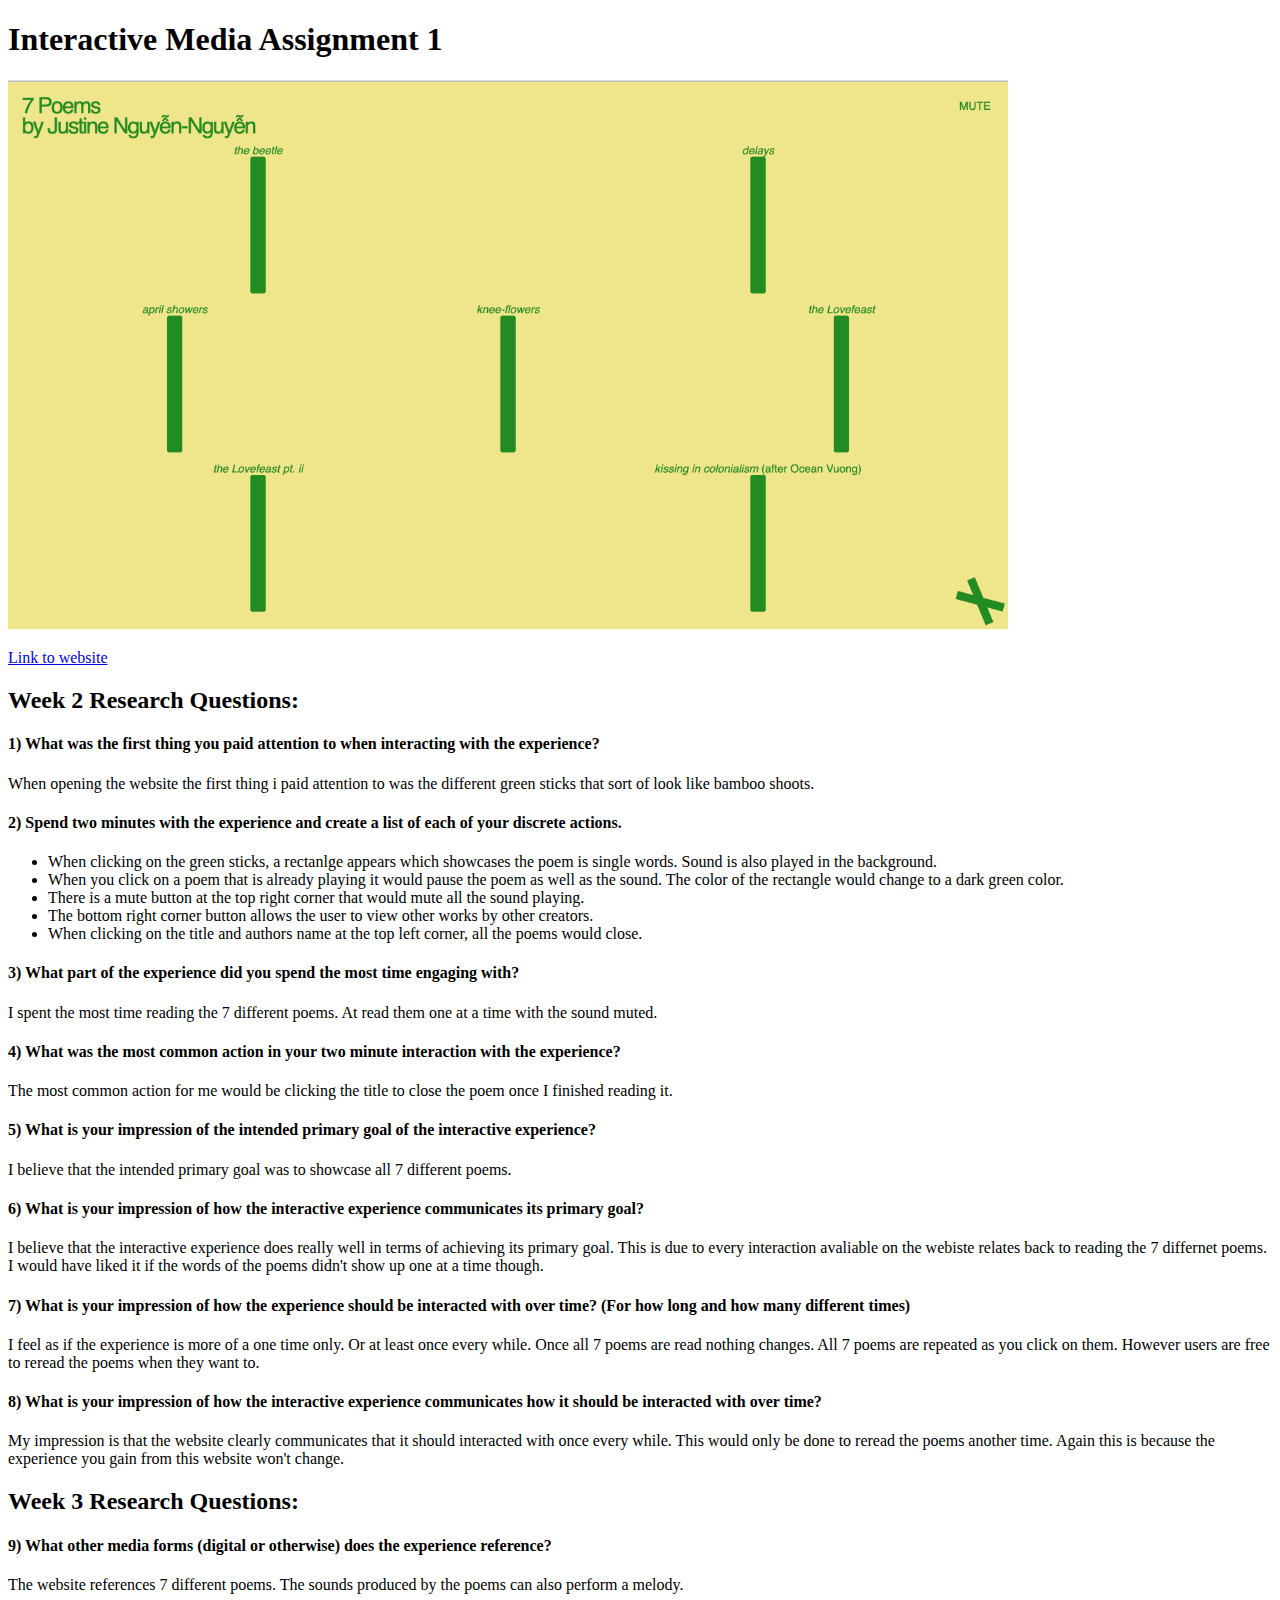
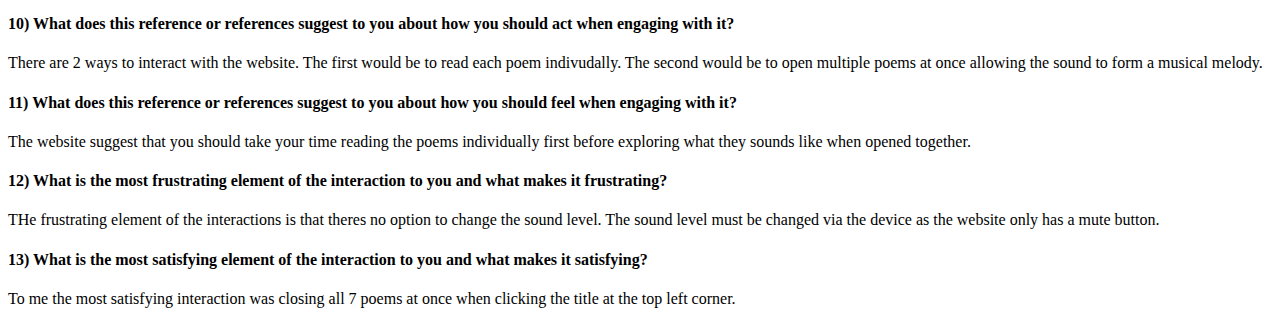
==== Interactive Media/a1/index.html @ d3599521 "Week 3 questions answered" ====
<!DOCTYPE html>

<html lang="en">

    <head>

        <meta charset="utf-8" name="viewport" content="width=device-width, intial-scale=1.0">

        <link rel="stylesheet" href="style.css">

        <script src="script.js"></script>

        <title> Interactive Media - Assignment 1 </title>

        <h1> Interactive Media Assignment 1 </h1>
 
    </head>

    <body>

        <img src="images/website-screenshot.png" width="1000px">
        
        <p> <a href="https://tdingsun.github.io/justine/"> Link to website </a> </p>

        <h2> Week 2 Research Questions: </h2>
        <h4> 1) What was the first thing you paid attention to when interacting with the experience? </h4>
            <p>When opening the website the first thing i paid attention to was the different green sticks that sort of look like bamboo shoots.</p>

        <h4> 2) Spend two minutes with the experience and create a list of each of your discrete actions. </h4>
            <p>
                <ul>
                    <li>When clicking on the green sticks, a rectanlge appears which showcases the poem is single words. Sound is also played in the background.</li>
                    <li>When you click on a poem that is already playing it would pause the poem as well as the sound. The color of the rectangle would change to a dark green color.</li>
                    <li>There is a mute button at the top right corner that would mute all the sound playing.</li>
                    <li>The bottom right corner button allows the user to view other works by other creators.</li>
                    <li>When clicking on the title and authors name at the top left corner, all the poems would close.</li>
                </ul>
            </p>
        <h4> 3) What part of the experience did you spend the most time engaging with? </h4>
            <p>I spent the most time reading the 7 different poems. At read them one at a time with the sound muted.</p>

        <h4> 4) What was the most common action in your two minute interaction with the experience? </h4>
            <p>The most common action for me would be clicking the title to close the poem once I finished reading it.</p>

        <h4> 5) What is your impression of the intended primary goal of the interactive experience? </h4>
            <p>I believe that the intended primary goal was to showcase all 7 different poems.</p>

        <h4> 6) What is your impression of how the interactive experience communicates its primary goal? </h4>
            <p>I believe that the interactive experience does really well in terms of achieving its primary goal. This is due to every interaction avaliable on the webiste relates back to reading the 7 differnet poems. I would have liked it if the words of the poems didn't show up one at a time though.</p>

        <h4> 7) What is your impression of how the experience should be interacted with over time? (For how long and how many different times) </h4>
            <p>I feel as if the experience is more of a one time only. Or at least once every while. Once all 7 poems are read nothing changes. All 7 poems are repeated as you click on them. However users are free to reread the poems when they want to.</p>

        <h4> 8) What is your impression of how the interactive experience communicates how it should be interacted with over time? </h4>
            <p>My impression is that the website clearly communicates that it should interacted with once every while. This would only be done to reread the poems another time. Again this is because the experience you gain from this website won't change.</p>
        
        <h2> Week 3 Research Questions: </h2>
        <h4> 9) What other media forms (digital or otherwise) does the experience reference? </h4>
            <p>The website references 7 different poems. The sounds produced by the poems can also perform a melody.</p>

        <h4> 10) What does this reference or references suggest to you about how you should act when engaging with it? </h4>
            <p>There are 2 ways to interact with the website. The first would be to read each poem indivudally. The second would be to open multiple poems at once allowing the sound to form a musical melody.</p>

        <h4> 11) What does this reference or references suggest to you about how you should feel when engaging with it? </h4>
            <p>The website suggest that you should take your time reading the poems individually first before exploring what they sounds like when opened together.</p>

        <h4> 12) What is the most frustrating element of the interaction to you and what makes it frustrating? </h4>
            <p>THe frustrating element of the interactions is that theres no option to change the sound level. The sound level must be changed via the device as the website only has a mute button.</p>

        <h4> 13) What is the most satisfying element of the interaction to you and what makes it satisfying? </h4>
            <p>To me the most satisfying interaction was closing all 7 poems at once when clicking the title at the top left corner.</p>
    </body>

</html>
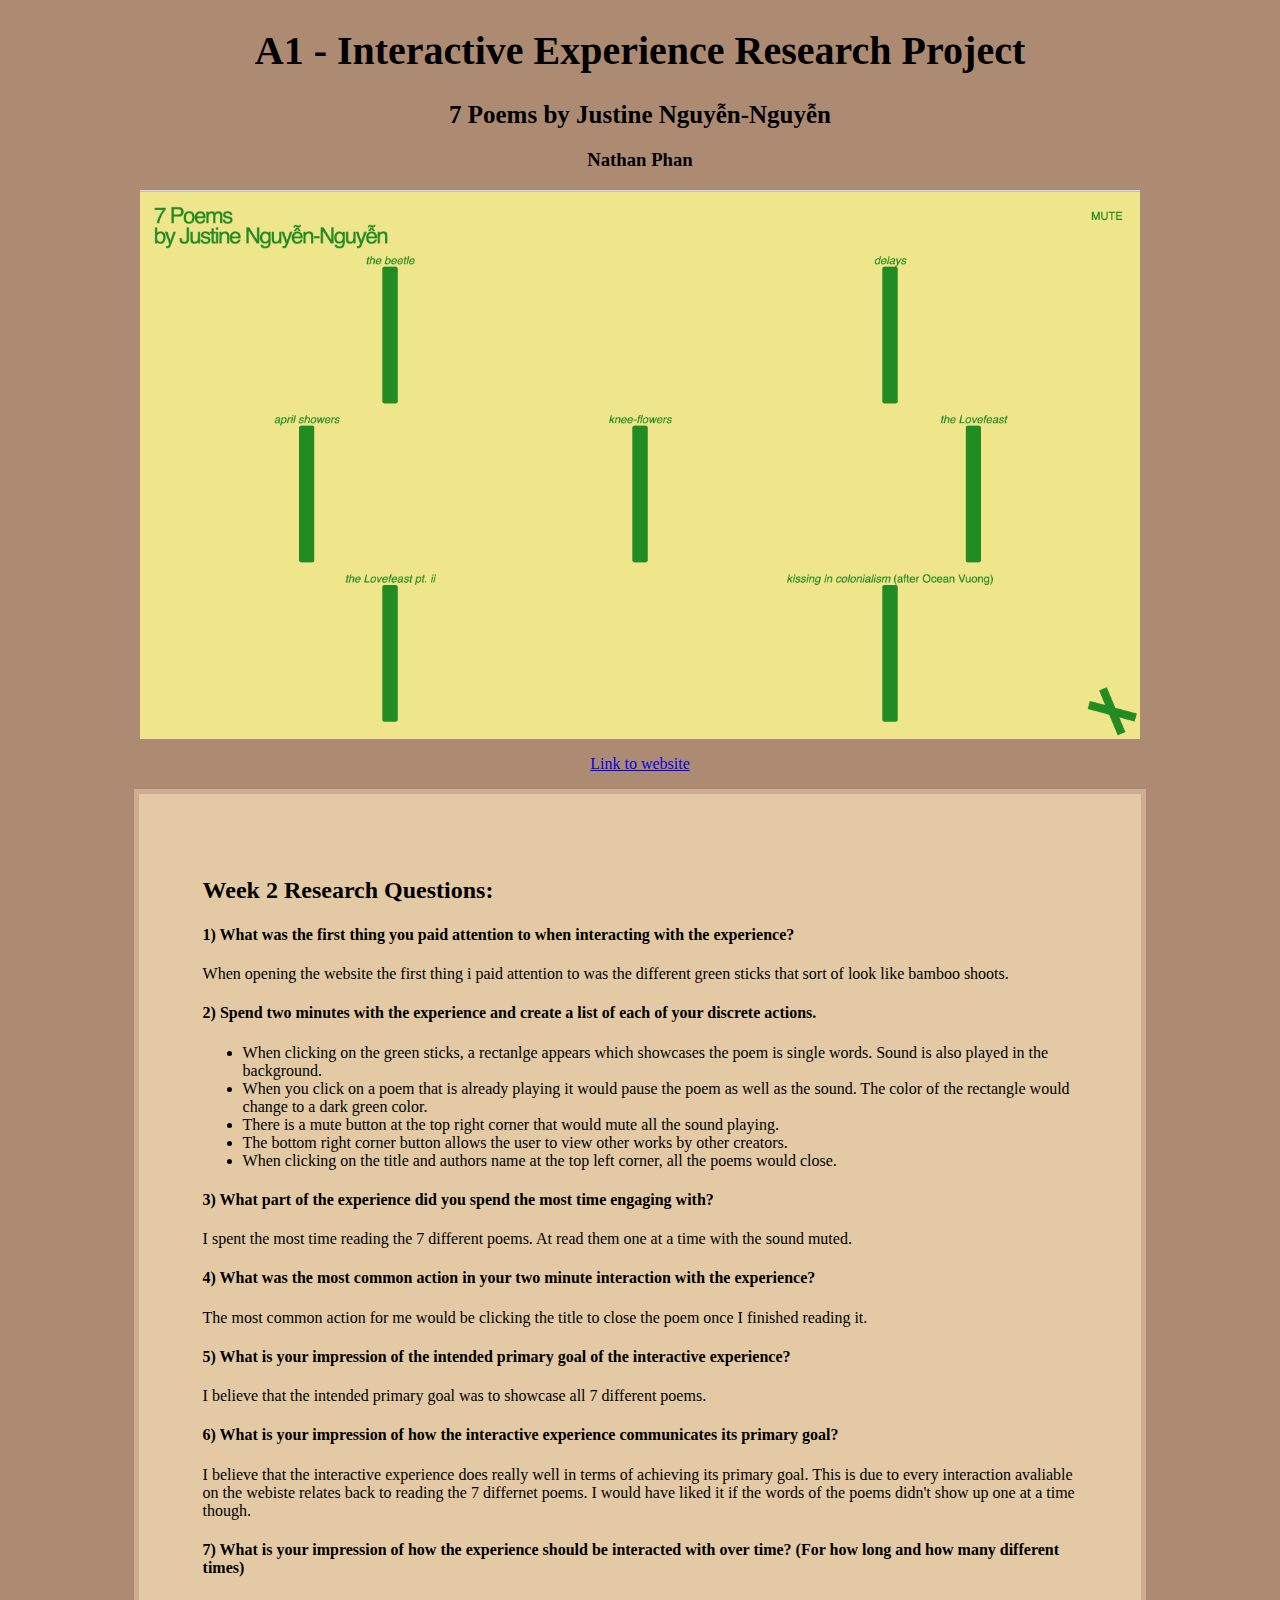
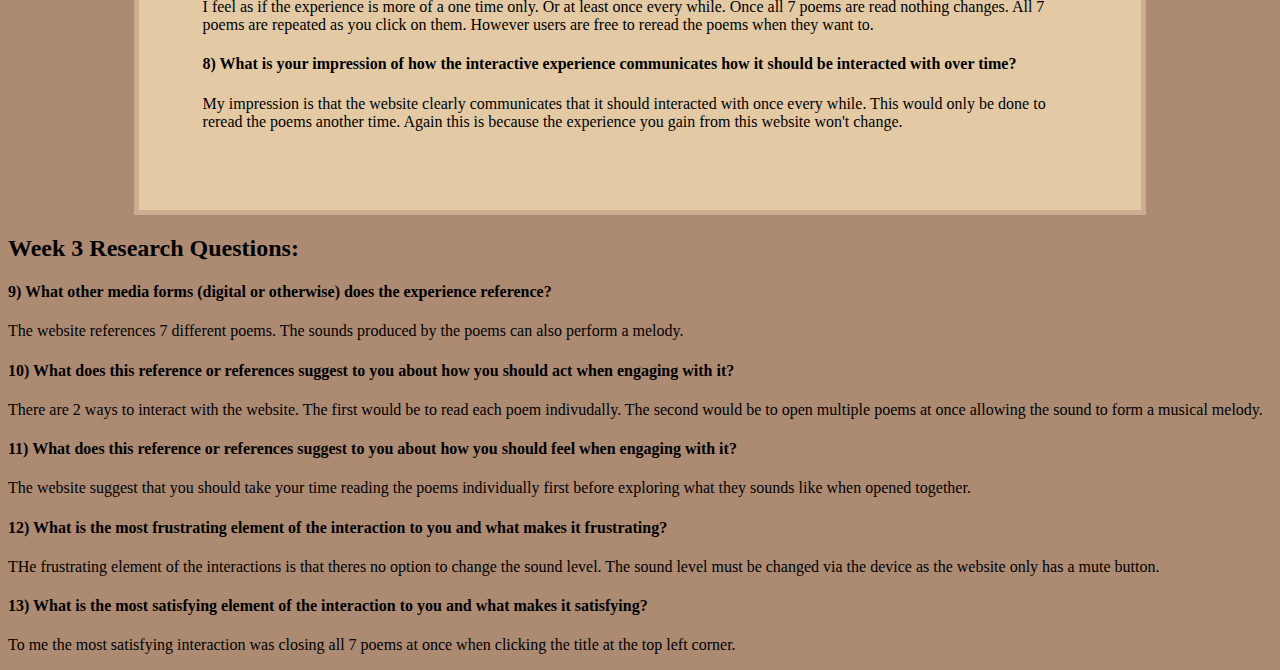
==== commit f598789b: "css additions" ====
--- a/Interactive Media/a1/index.html
+++ b/Interactive Media/a1/index.html
@@ -12,16 +12,23 @@
 
         <title> Interactive Media - Assignment 1 </title>
 
-        <h1> Interactive Media Assignment 1 </h1>
+        <section id="title-section">
+            <h1 style="font-size: 40px"> A1 - Interactive Experience Research Project </h1>
+            <h2 style="font-size: 25px"> 7 Poems by Justine Nguyễn-Nguyễn</h2>
+            <h3> Nathan Phan</h3>
+        </section>
  
     </head>
 
     <body>
 
-        <img src="images/website-screenshot.png" width="1000px">
-        
-        <p> <a href="https://tdingsun.github.io/justine/"> Link to website </a> </p>
+        <section id="image-section">
+            <img src="images/website-screenshot.png" width="1000px">
+        </section>
 
+        <p style="text-align: center;"> <a href="https://tdingsun.github.io/justine/"> Link to website </a> </p>
+
+        <section id="week-2-questions">
         <h2> Week 2 Research Questions: </h2>
         <h4> 1) What was the first thing you paid attention to when interacting with the experience? </h4>
             <p>When opening the website the first thing i paid attention to was the different green sticks that sort of look like bamboo shoots.</p>
@@ -53,7 +60,8 @@
 
         <h4> 8) What is your impression of how the interactive experience communicates how it should be interacted with over time? </h4>
             <p>My impression is that the website clearly communicates that it should interacted with once every while. This would only be done to reread the poems another time. Again this is because the experience you gain from this website won't change.</p>
-        
+        </section>
+
         <h2> Week 3 Research Questions: </h2>
         <h4> 9) What other media forms (digital or otherwise) does the experience reference? </h4>
             <p>The website references 7 different poems. The sounds produced by the poems can also perform a melody.</p>
--- a/Interactive Media/a1/style.css
+++ b/Interactive Media/a1/style.css
@@ -0,0 +1,22 @@
+body {
+    background-color: #AD8B73;
+}
+
+#title-section {
+    text-align: center;
+}
+
+#image-section {
+    display: flex;
+    justify-content: center;
+}
+
+#week-2-questions {
+    padding: 5%;
+    margin-left: 10%;
+    margin-right: 10%;
+    border-style: solid;
+    border-width: 5px;
+    border-color: #CEAB93;
+    background-color: #E3CAA5;
+}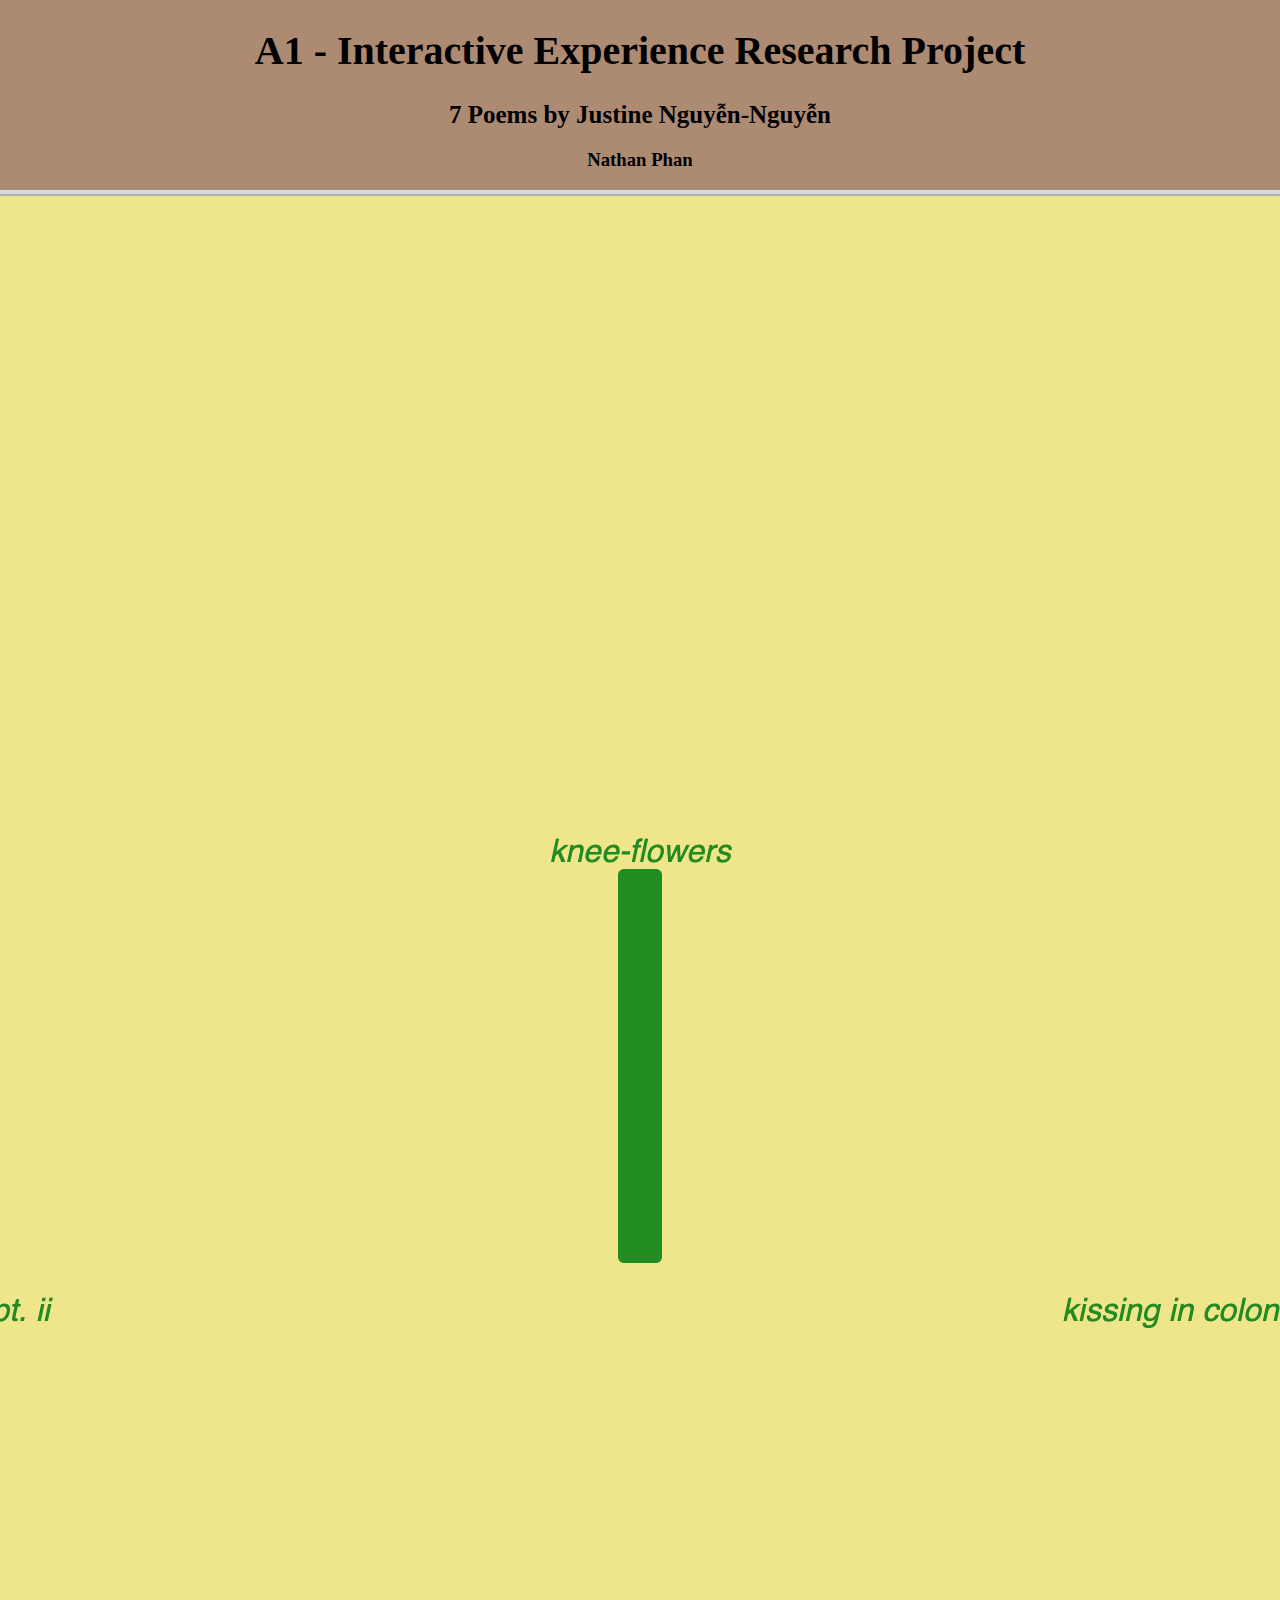
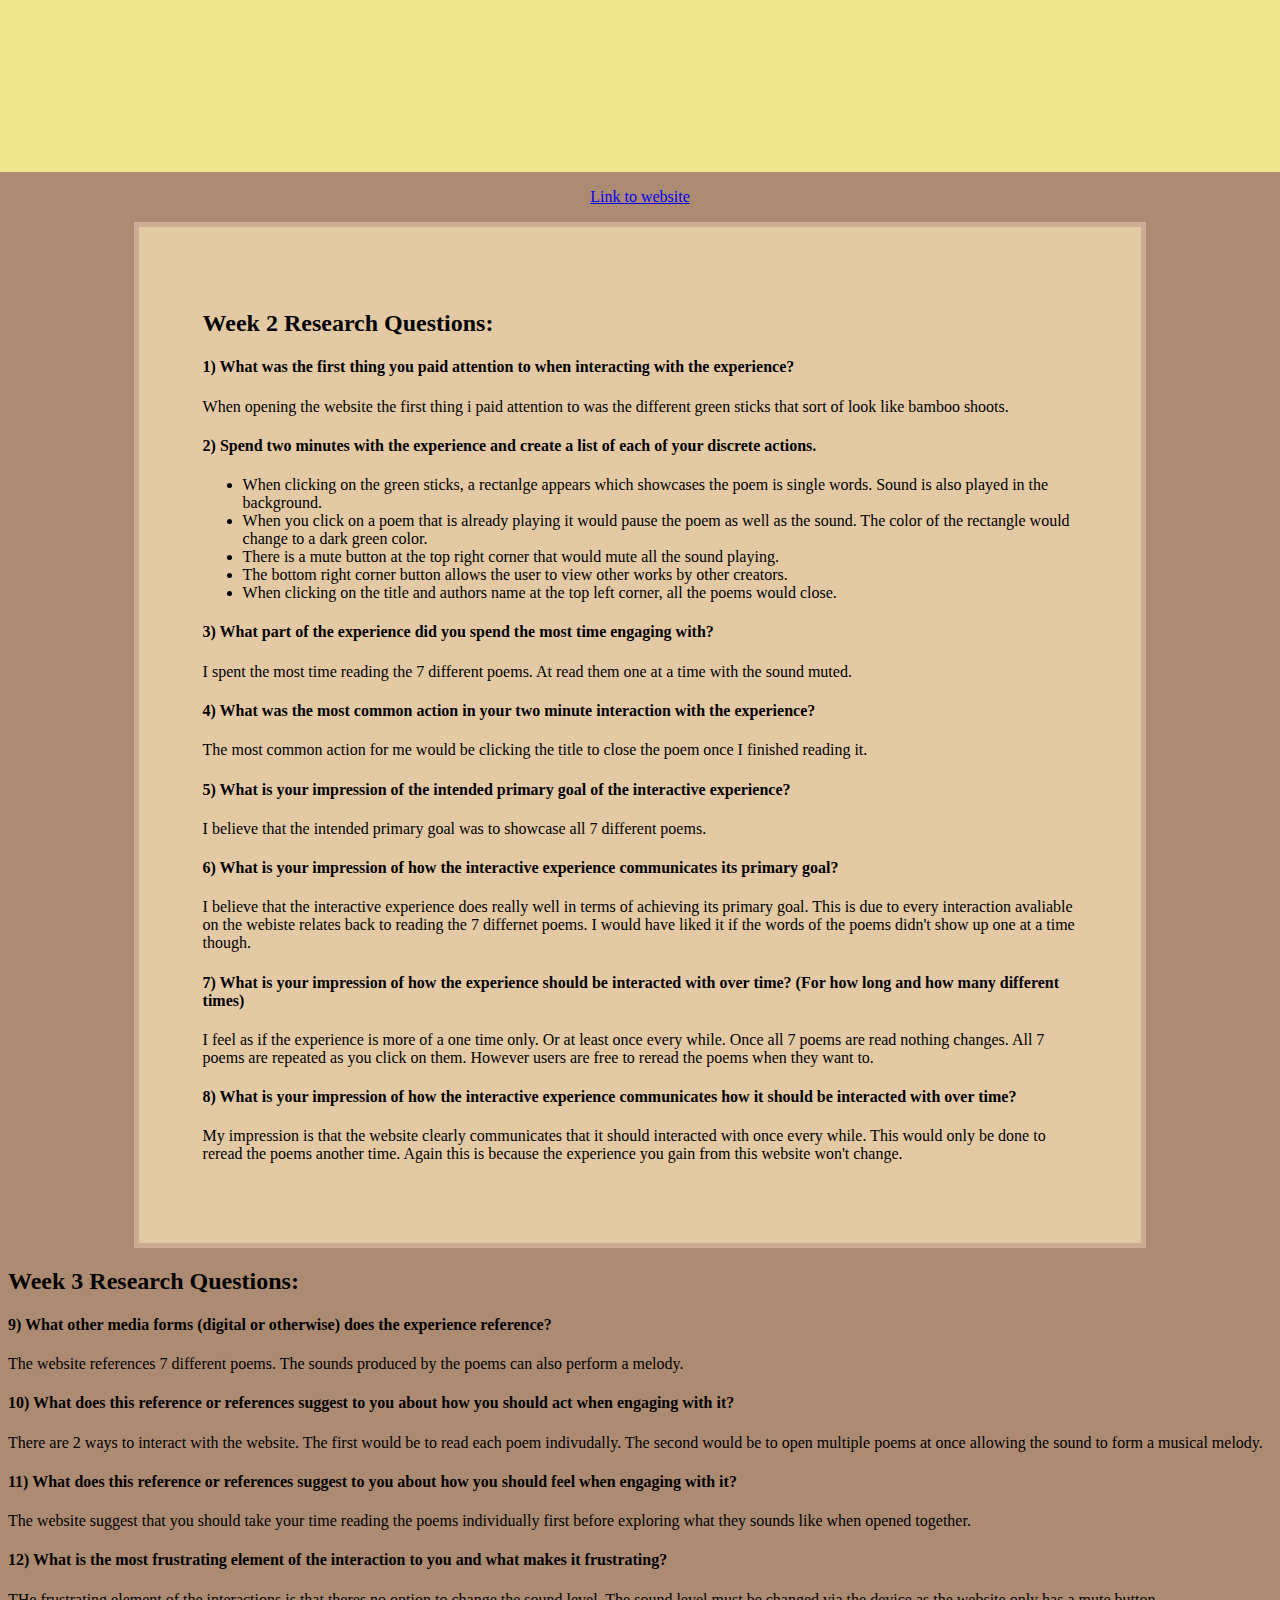
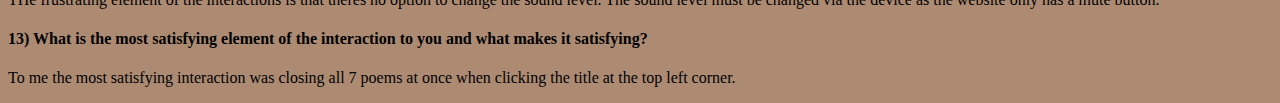
==== commit 9827b3cf: "changes" ====
--- a/Interactive Media/a1/index.html
+++ b/Interactive Media/a1/index.html
@@ -23,7 +23,7 @@
     <body>
 
         <section id="image-section">
-            <img src="images/website-screenshot.png" width="1000px">
+            <img src="images/website-screenshot.png">
         </section>
 
         <p style="text-align: center;"> <a href="https://tdingsun.github.io/justine/"> Link to website </a> </p>
--- a/Interactive Media/a1/style.css
+++ b/Interactive Media/a1/style.css
@@ -11,6 +11,10 @@
     justify-content: center;
 }
 
+img {
+    width: 100000%;
+}
+
 #week-2-questions {
     padding: 5%;
     margin-left: 10%;
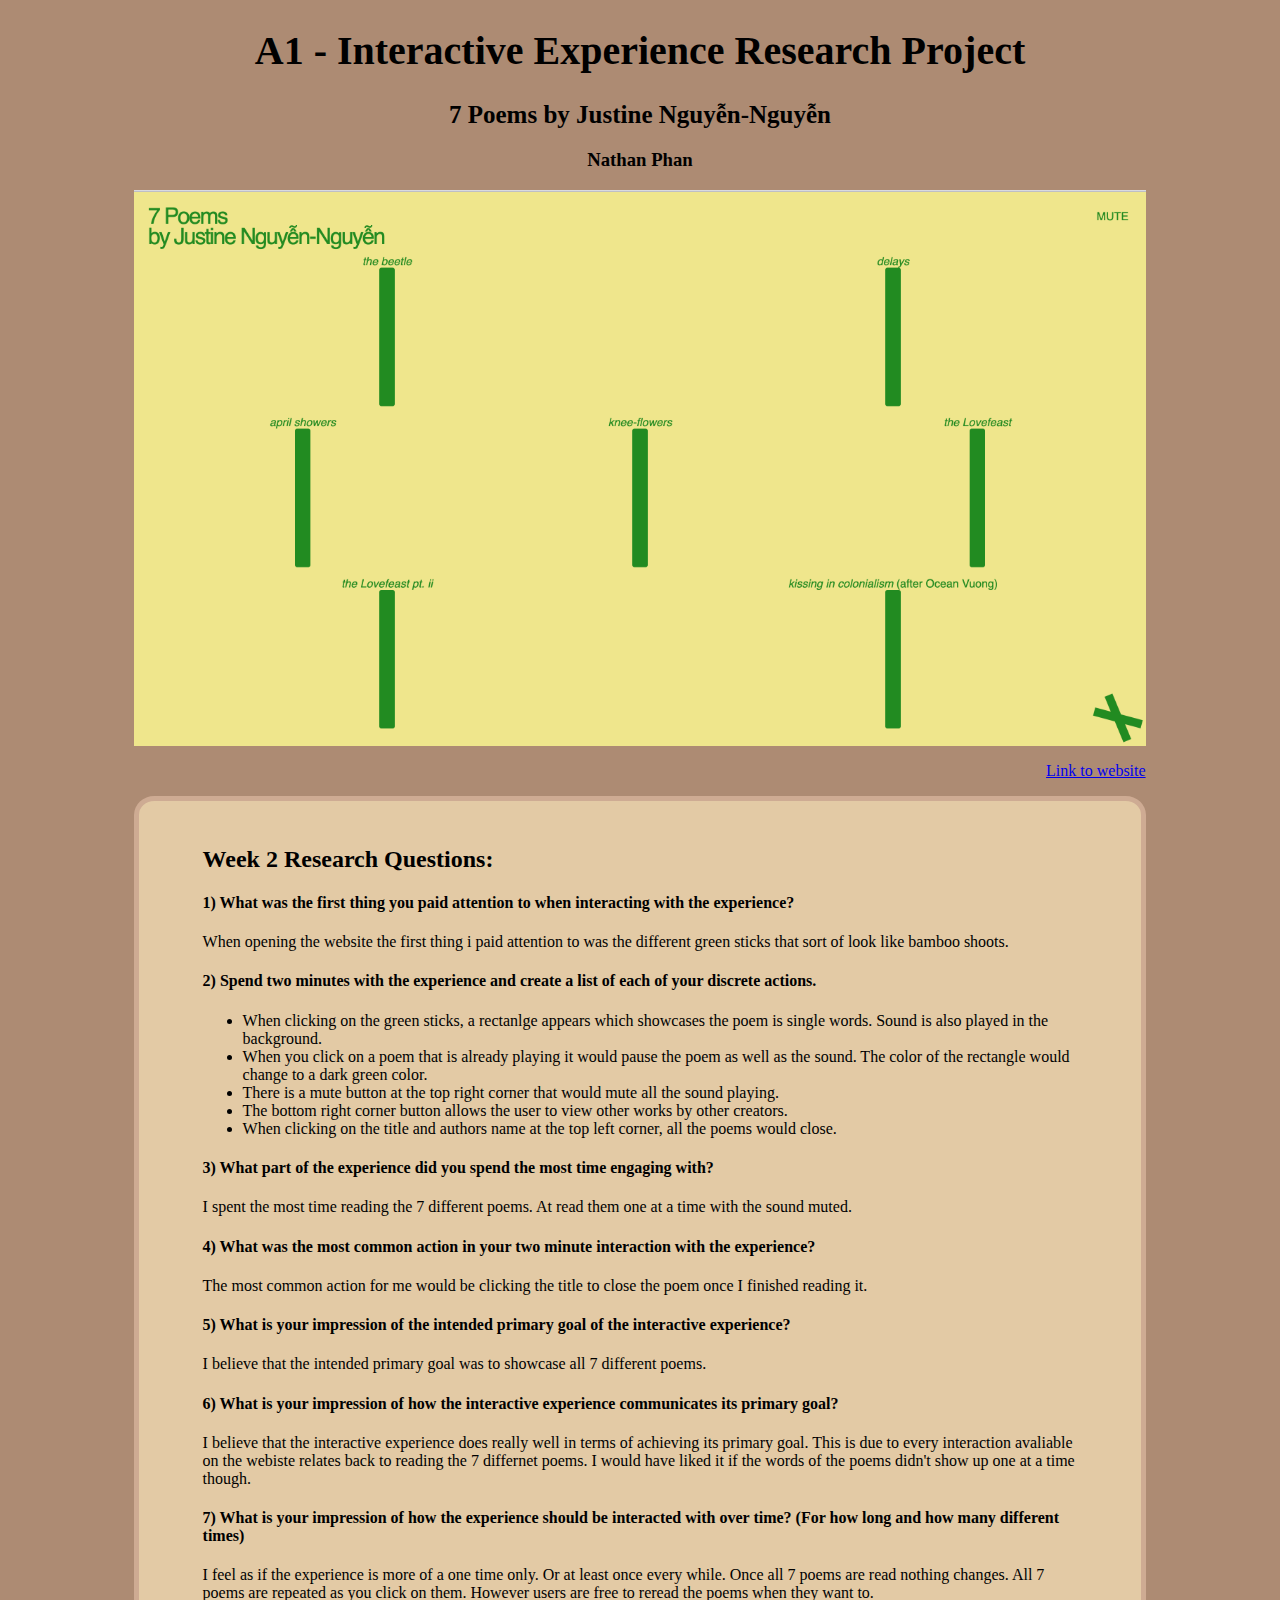
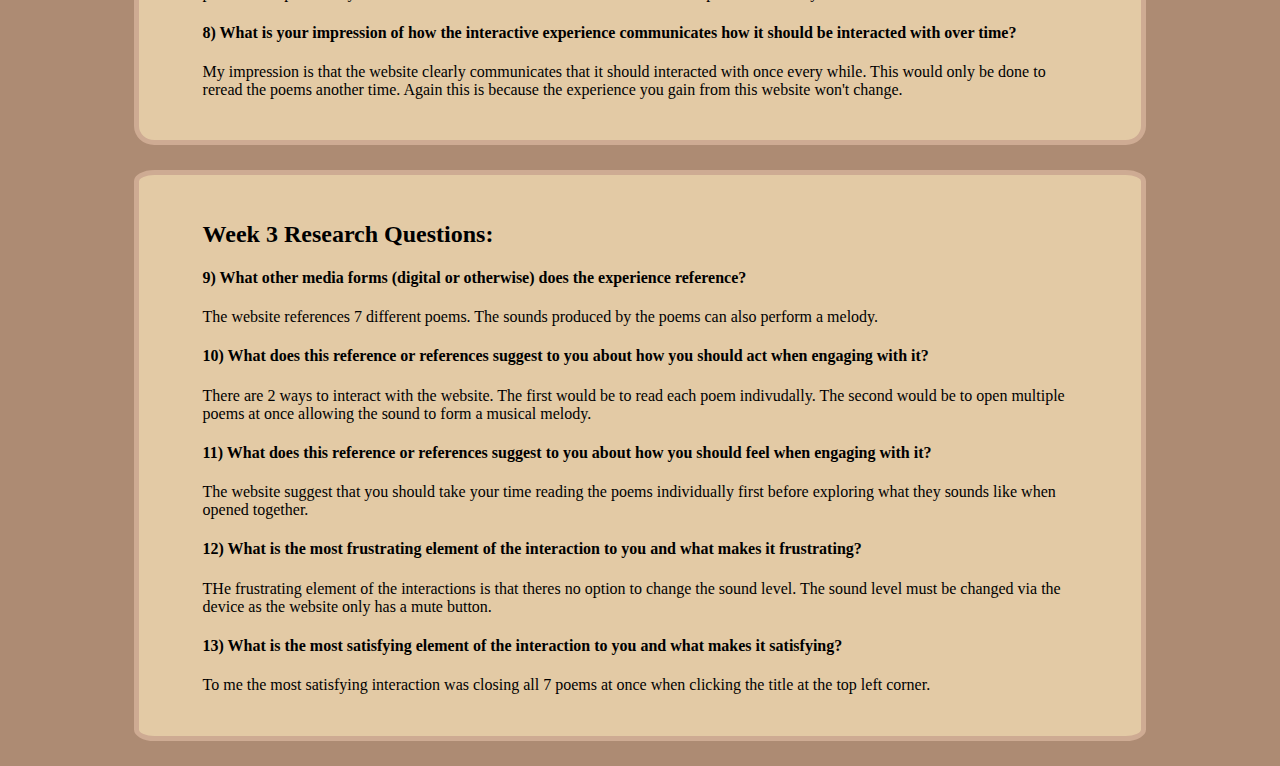
==== commit e558a64f: "css additions" ====
--- a/Interactive Media/a1/index.html
+++ b/Interactive Media/a1/index.html
@@ -26,57 +26,59 @@
             <img src="images/website-screenshot.png">
         </section>
 
-        <p style="text-align: center;"> <a href="https://tdingsun.github.io/justine/"> Link to website </a> </p>
+        <p style="text-align: right; margin-right: 10%"> <a href="https://tdingsun.github.io/justine/"> Link to website </a> </p>
 
-        <section id="week-2-questions">
-        <h2> Week 2 Research Questions: </h2>
-        <h4> 1) What was the first thing you paid attention to when interacting with the experience? </h4>
-            <p>When opening the website the first thing i paid attention to was the different green sticks that sort of look like bamboo shoots.</p>
+        <section class="research-questions">
+            <h2> Week 2 Research Questions: </h2>
+            <h4> 1) What was the first thing you paid attention to when interacting with the experience? </h4>
+                <p>When opening the website the first thing i paid attention to was the different green sticks that sort of look like bamboo shoots.</p>
 
-        <h4> 2) Spend two minutes with the experience and create a list of each of your discrete actions. </h4>
-            <p>
-                <ul>
-                    <li>When clicking on the green sticks, a rectanlge appears which showcases the poem is single words. Sound is also played in the background.</li>
-                    <li>When you click on a poem that is already playing it would pause the poem as well as the sound. The color of the rectangle would change to a dark green color.</li>
-                    <li>There is a mute button at the top right corner that would mute all the sound playing.</li>
-                    <li>The bottom right corner button allows the user to view other works by other creators.</li>
-                    <li>When clicking on the title and authors name at the top left corner, all the poems would close.</li>
-                </ul>
-            </p>
-        <h4> 3) What part of the experience did you spend the most time engaging with? </h4>
-            <p>I spent the most time reading the 7 different poems. At read them one at a time with the sound muted.</p>
+            <h4> 2) Spend two minutes with the experience and create a list of each of your discrete actions. </h4>
+                <p>
+                    <ul>
+                        <li>When clicking on the green sticks, a rectanlge appears which showcases the poem is single words. Sound is also played in the background.</li>
+                        <li>When you click on a poem that is already playing it would pause the poem as well as the sound. The color of the rectangle would change to a dark green color.</li>
+                        <li>There is a mute button at the top right corner that would mute all the sound playing.</li>
+                        <li>The bottom right corner button allows the user to view other works by other creators.</li>
+                        <li>When clicking on the title and authors name at the top left corner, all the poems would close.</li>
+                    </ul>
+                </p>
+            <h4> 3) What part of the experience did you spend the most time engaging with? </h4>
+                <p>I spent the most time reading the 7 different poems. At read them one at a time with the sound muted.</p>
 
-        <h4> 4) What was the most common action in your two minute interaction with the experience? </h4>
-            <p>The most common action for me would be clicking the title to close the poem once I finished reading it.</p>
+            <h4> 4) What was the most common action in your two minute interaction with the experience? </h4>
+                <p>The most common action for me would be clicking the title to close the poem once I finished reading it.</p>
 
-        <h4> 5) What is your impression of the intended primary goal of the interactive experience? </h4>
-            <p>I believe that the intended primary goal was to showcase all 7 different poems.</p>
+            <h4> 5) What is your impression of the intended primary goal of the interactive experience? </h4>
+                <p>I believe that the intended primary goal was to showcase all 7 different poems.</p>
 
-        <h4> 6) What is your impression of how the interactive experience communicates its primary goal? </h4>
-            <p>I believe that the interactive experience does really well in terms of achieving its primary goal. This is due to every interaction avaliable on the webiste relates back to reading the 7 differnet poems. I would have liked it if the words of the poems didn't show up one at a time though.</p>
+            <h4> 6) What is your impression of how the interactive experience communicates its primary goal? </h4>
+                <p>I believe that the interactive experience does really well in terms of achieving its primary goal. This is due to every interaction avaliable on the webiste relates back to reading the 7 differnet poems. I would have liked it if the words of the poems didn't show up one at a time though.</p>
 
-        <h4> 7) What is your impression of how the experience should be interacted with over time? (For how long and how many different times) </h4>
-            <p>I feel as if the experience is more of a one time only. Or at least once every while. Once all 7 poems are read nothing changes. All 7 poems are repeated as you click on them. However users are free to reread the poems when they want to.</p>
+            <h4> 7) What is your impression of how the experience should be interacted with over time? (For how long and how many different times) </h4>
+                <p>I feel as if the experience is more of a one time only. Or at least once every while. Once all 7 poems are read nothing changes. All 7 poems are repeated as you click on them. However users are free to reread the poems when they want to.</p>
 
-        <h4> 8) What is your impression of how the interactive experience communicates how it should be interacted with over time? </h4>
-            <p>My impression is that the website clearly communicates that it should interacted with once every while. This would only be done to reread the poems another time. Again this is because the experience you gain from this website won't change.</p>
+            <h4> 8) What is your impression of how the interactive experience communicates how it should be interacted with over time? </h4>
+                <p>My impression is that the website clearly communicates that it should interacted with once every while. This would only be done to reread the poems another time. Again this is because the experience you gain from this website won't change.</p>
         </section>
 
-        <h2> Week 3 Research Questions: </h2>
-        <h4> 9) What other media forms (digital or otherwise) does the experience reference? </h4>
-            <p>The website references 7 different poems. The sounds produced by the poems can also perform a melody.</p>
+        <section class="research-questions">
+            <h2> Week 3 Research Questions: </h2>
+            <h4> 9) What other media forms (digital or otherwise) does the experience reference? </h4>
+                <p>The website references 7 different poems. The sounds produced by the poems can also perform a melody.</p>
 
-        <h4> 10) What does this reference or references suggest to you about how you should act when engaging with it? </h4>
-            <p>There are 2 ways to interact with the website. The first would be to read each poem indivudally. The second would be to open multiple poems at once allowing the sound to form a musical melody.</p>
+            <h4> 10) What does this reference or references suggest to you about how you should act when engaging with it? </h4>
+                <p>There are 2 ways to interact with the website. The first would be to read each poem indivudally. The second would be to open multiple poems at once allowing the sound to form a musical melody.</p>
 
-        <h4> 11) What does this reference or references suggest to you about how you should feel when engaging with it? </h4>
-            <p>The website suggest that you should take your time reading the poems individually first before exploring what they sounds like when opened together.</p>
+            <h4> 11) What does this reference or references suggest to you about how you should feel when engaging with it? </h4>
+                <p>The website suggest that you should take your time reading the poems individually first before exploring what they sounds like when opened together.</p>
 
-        <h4> 12) What is the most frustrating element of the interaction to you and what makes it frustrating? </h4>
-            <p>THe frustrating element of the interactions is that theres no option to change the sound level. The sound level must be changed via the device as the website only has a mute button.</p>
+            <h4> 12) What is the most frustrating element of the interaction to you and what makes it frustrating? </h4>
+                <p>THe frustrating element of the interactions is that theres no option to change the sound level. The sound level must be changed via the device as the website only has a mute button.</p>
 
-        <h4> 13) What is the most satisfying element of the interaction to you and what makes it satisfying? </h4>
-            <p>To me the most satisfying interaction was closing all 7 poems at once when clicking the title at the top left corner.</p>
+            <h4> 13) What is the most satisfying element of the interaction to you and what makes it satisfying? </h4>
+                <p>To me the most satisfying interaction was closing all 7 poems at once when clicking the title at the top left corner.</p>
+        </section>
     </body>
 
 </html>--- a/Interactive Media/a1/style.css
+++ b/Interactive Media/a1/style.css
@@ -12,15 +12,20 @@
 }
 
 img {
-    width: 100000%;
+    width: 80%;
 }
 
-#week-2-questions {
-    padding: 5%;
+.research-questions {
+    padding-left: 5%;
+    padding-right: 5%;
+    padding-top: 2%;
+    padding-bottom: 2%;;
     margin-left: 10%;
     margin-right: 10%;
+    margin-bottom: 2%;
     border-style: solid;
     border-width: 5px;
+    border-radius: 2%;
     border-color: #CEAB93;
     background-color: #E3CAA5;
 }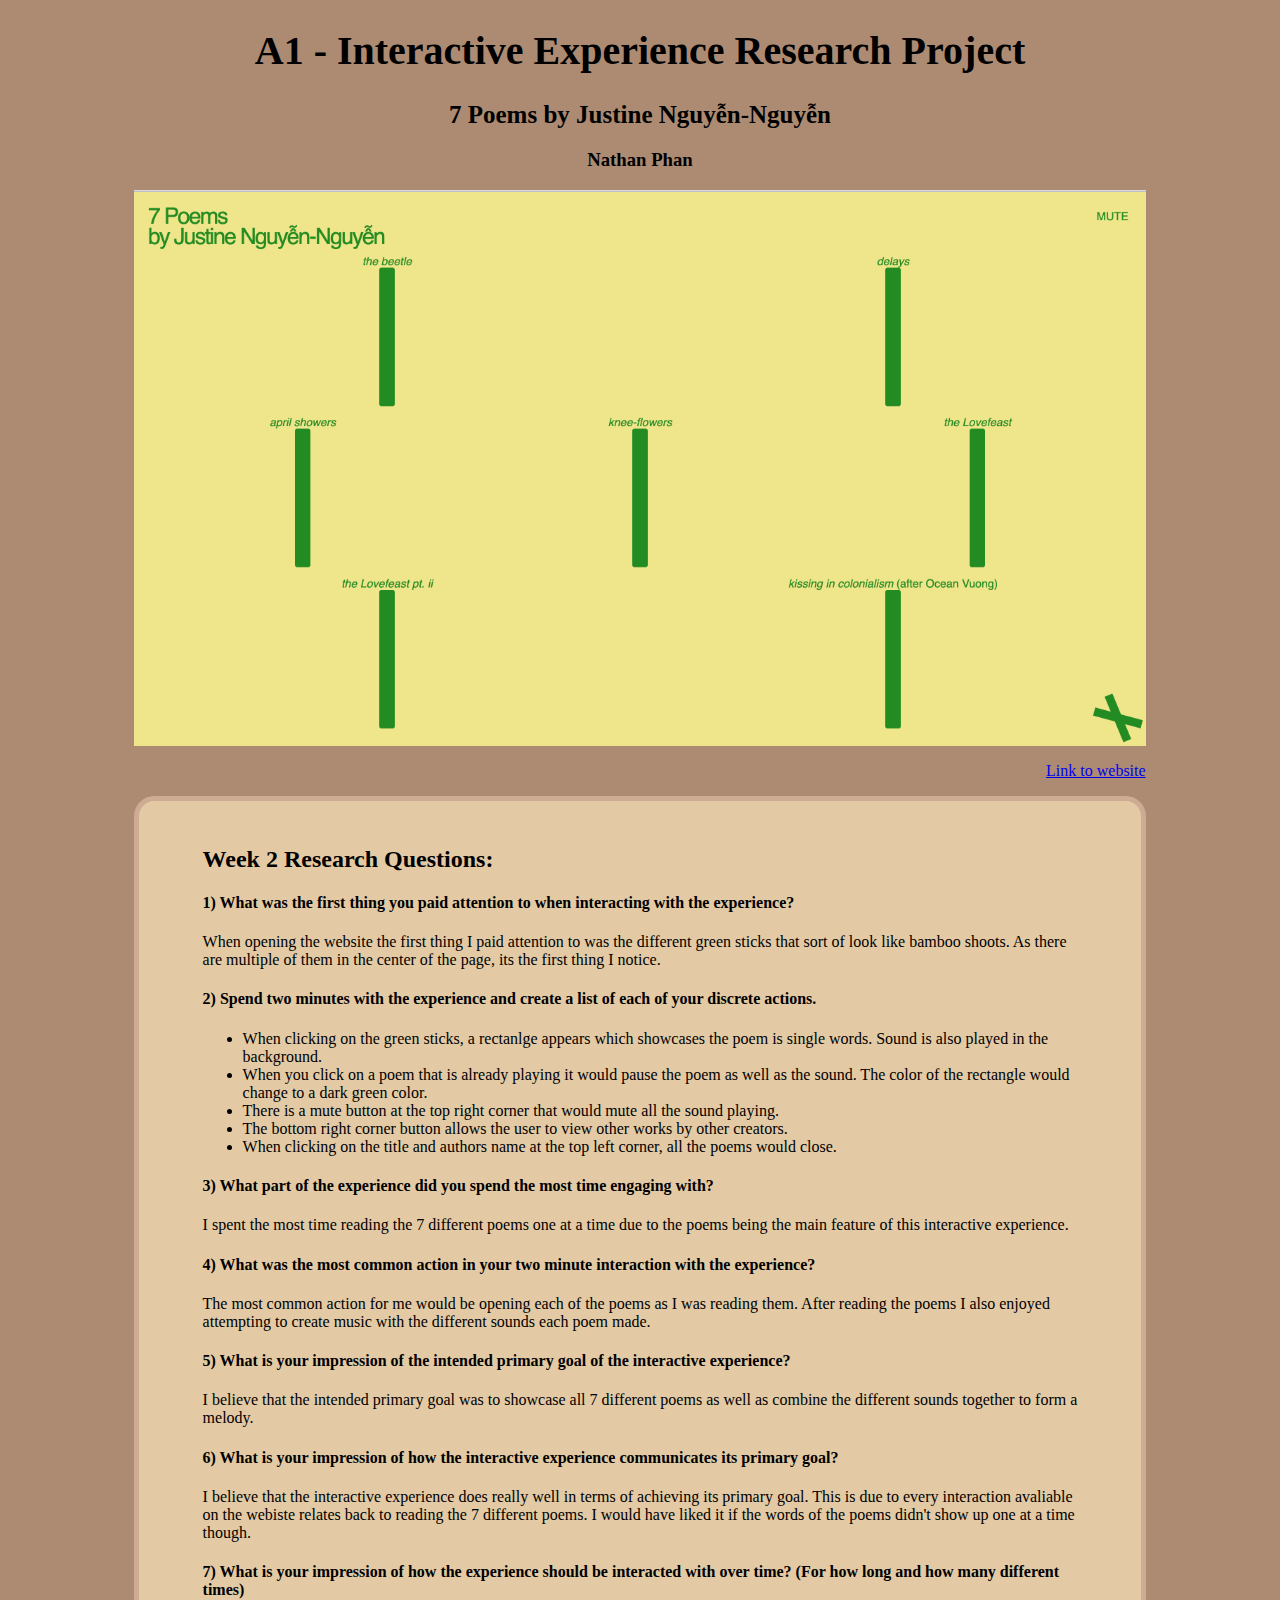
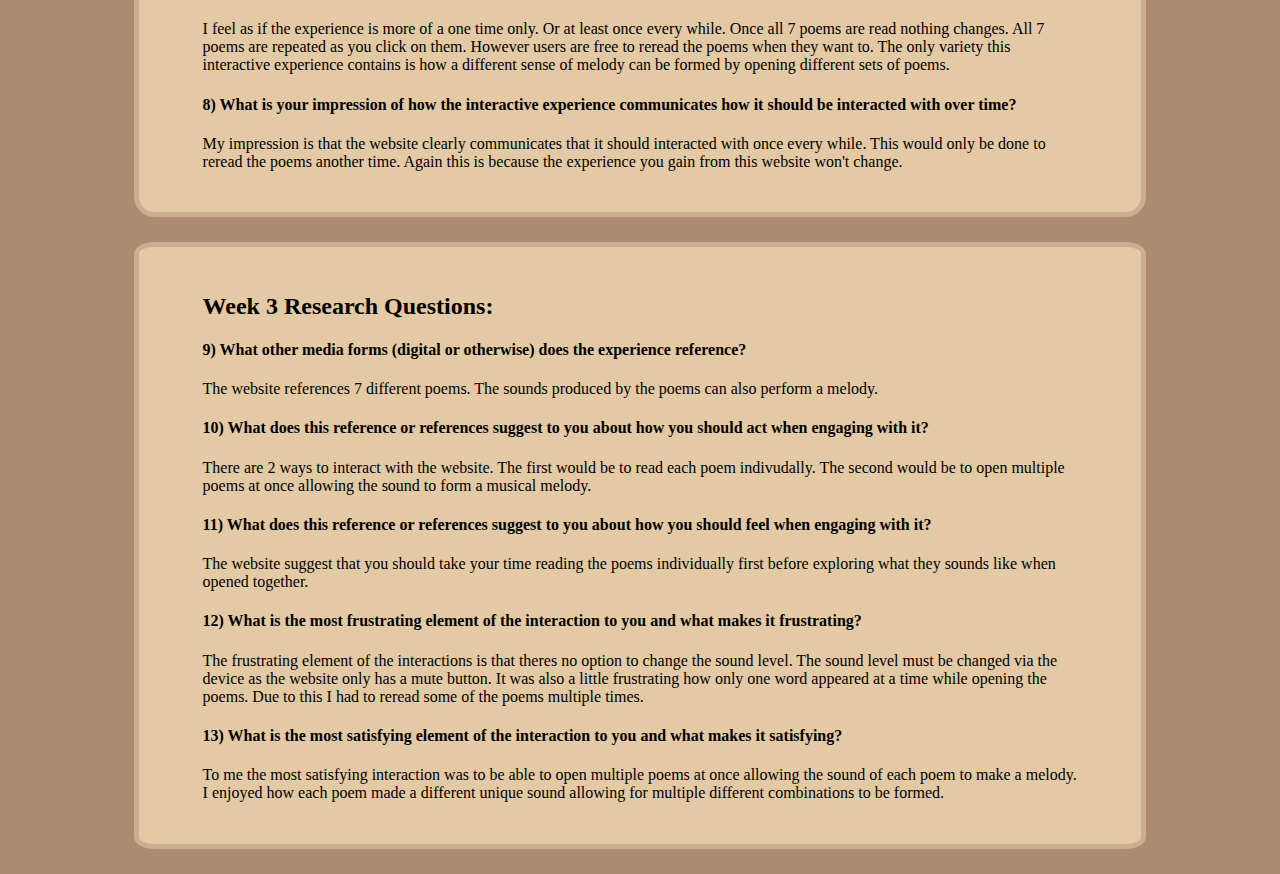
==== commit c1e638bc: "question updates" ====
--- a/Interactive Media/a1/index.html
+++ b/Interactive Media/a1/index.html
@@ -9,6 +9,8 @@
         <link rel="stylesheet" href="style.css">
 
         <script src="script.js"></script>
+
+        <link rel="icon" type="image/png" href="">
 
         <title> Interactive Media - Assignment 1 </title>
 
@@ -31,7 +33,7 @@
         <section class="research-questions">
             <h2> Week 2 Research Questions: </h2>
             <h4> 1) What was the first thing you paid attention to when interacting with the experience? </h4>
-                <p>When opening the website the first thing i paid attention to was the different green sticks that sort of look like bamboo shoots.</p>
+                <p>When opening the website the first thing I paid attention to was the different green sticks that sort of look like bamboo shoots. As there are multiple of them in the center of the page, its the first thing I notice.</p>
 
             <h4> 2) Spend two minutes with the experience and create a list of each of your discrete actions. </h4>
                 <p>
@@ -44,19 +46,19 @@
                     </ul>
                 </p>
             <h4> 3) What part of the experience did you spend the most time engaging with? </h4>
-                <p>I spent the most time reading the 7 different poems. At read them one at a time with the sound muted.</p>
+                <p>I spent the most time reading the 7 different poems one at a time due to the poems being the main feature of this interactive experience. </p>
 
             <h4> 4) What was the most common action in your two minute interaction with the experience? </h4>
-                <p>The most common action for me would be clicking the title to close the poem once I finished reading it.</p>
+                <p>The most common action for me would be opening each of the poems as I was reading them. After reading the poems I also enjoyed attempting to create music with the different sounds each poem made.</p>
 
             <h4> 5) What is your impression of the intended primary goal of the interactive experience? </h4>
-                <p>I believe that the intended primary goal was to showcase all 7 different poems.</p>
+                <p>I believe that the intended primary goal was to showcase all 7 different poems as well as combine the different sounds together to form a melody.</p>
 
             <h4> 6) What is your impression of how the interactive experience communicates its primary goal? </h4>
-                <p>I believe that the interactive experience does really well in terms of achieving its primary goal. This is due to every interaction avaliable on the webiste relates back to reading the 7 differnet poems. I would have liked it if the words of the poems didn't show up one at a time though.</p>
+                <p>I believe that the interactive experience does really well in terms of achieving its primary goal. This is due to every interaction avaliable on the webiste relates back to reading the 7 different poems. I would have liked it if the words of the poems didn't show up one at a time though.</p>
 
             <h4> 7) What is your impression of how the experience should be interacted with over time? (For how long and how many different times) </h4>
-                <p>I feel as if the experience is more of a one time only. Or at least once every while. Once all 7 poems are read nothing changes. All 7 poems are repeated as you click on them. However users are free to reread the poems when they want to.</p>
+                <p>I feel as if the experience is more of a one time only. Or at least once every while. Once all 7 poems are read nothing changes. All 7 poems are repeated as you click on them. However users are free to reread the poems when they want to. The only variety this interactive experience contains is how a different sense of melody can be formed by opening different sets of poems.</p>
 
             <h4> 8) What is your impression of how the interactive experience communicates how it should be interacted with over time? </h4>
                 <p>My impression is that the website clearly communicates that it should interacted with once every while. This would only be done to reread the poems another time. Again this is because the experience you gain from this website won't change.</p>
@@ -74,10 +76,10 @@
                 <p>The website suggest that you should take your time reading the poems individually first before exploring what they sounds like when opened together.</p>
 
             <h4> 12) What is the most frustrating element of the interaction to you and what makes it frustrating? </h4>
-                <p>THe frustrating element of the interactions is that theres no option to change the sound level. The sound level must be changed via the device as the website only has a mute button.</p>
+                <p>The frustrating element of the interactions is that theres no option to change the sound level. The sound level must be changed via the device as the website only has a mute button. It was also a little frustrating how only one word appeared at a time while opening the poems. Due to this I had to reread some of the poems multiple times.</p>
 
             <h4> 13) What is the most satisfying element of the interaction to you and what makes it satisfying? </h4>
-                <p>To me the most satisfying interaction was closing all 7 poems at once when clicking the title at the top left corner.</p>
+                <p>To me the most satisfying interaction was to be able to open multiple poems at once allowing the sound of each poem to make a melody. I enjoyed how each poem made a different unique sound allowing for multiple different combinations to be formed.</p>
         </section>
     </body>
 
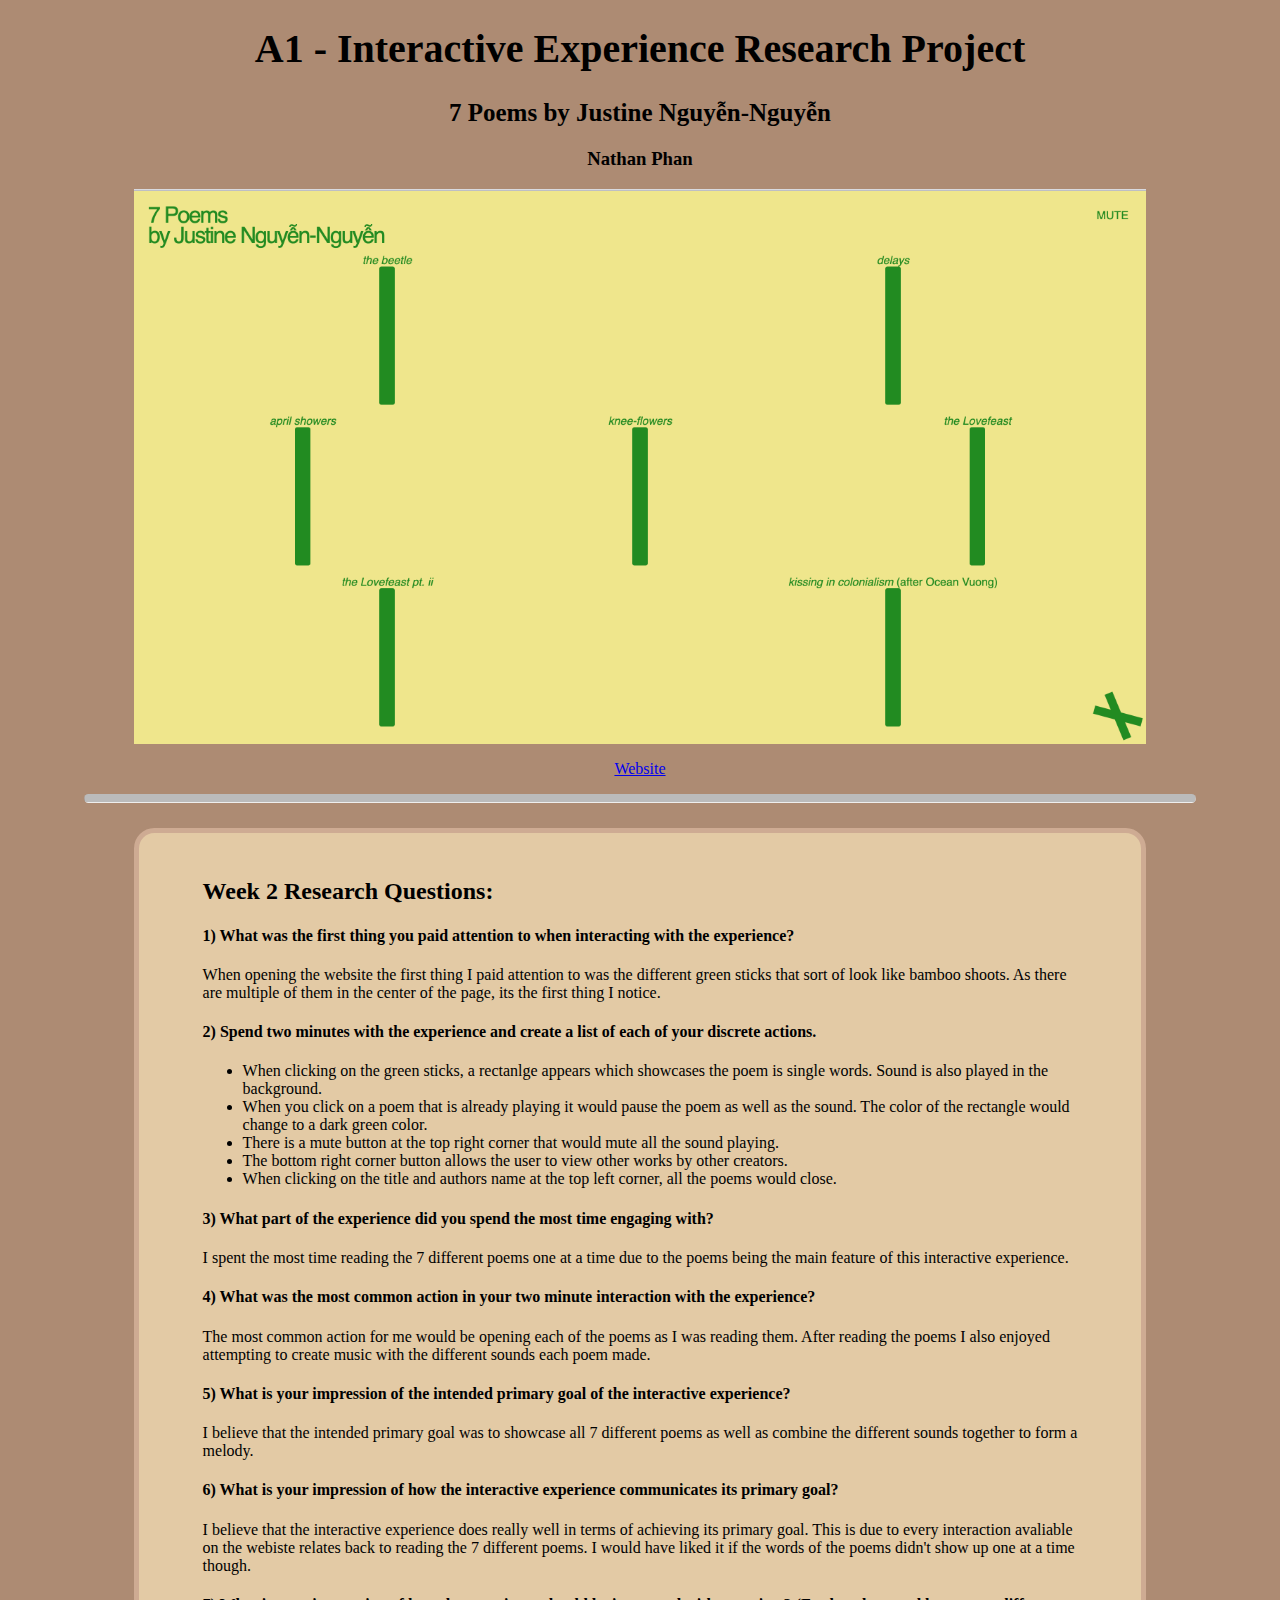
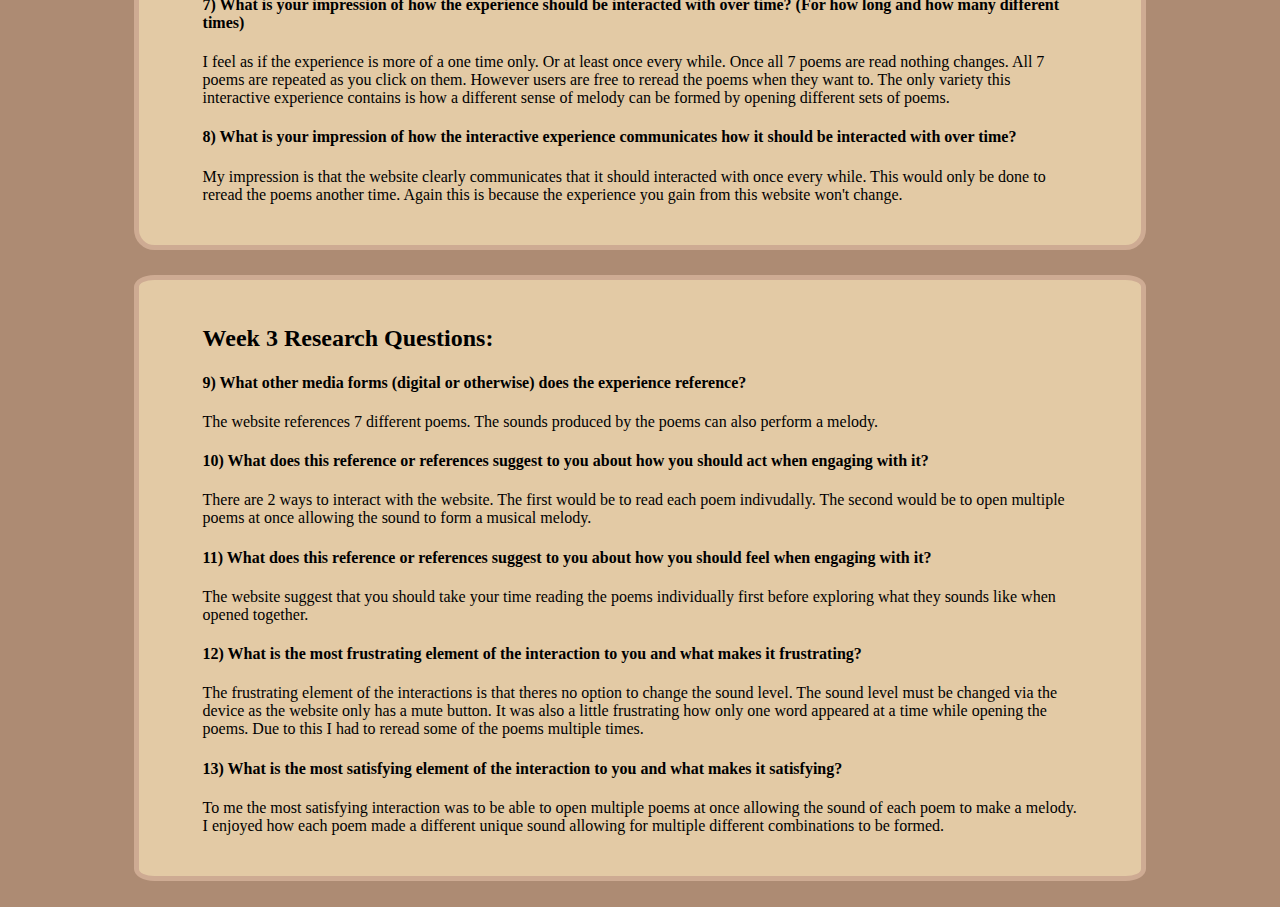
==== commit 2ce83808: "changes" ====
--- a/Interactive Media/a1/index.html
+++ b/Interactive Media/a1/index.html
@@ -15,7 +15,7 @@
         <title> Interactive Media - Assignment 1 </title>
 
         <section id="title-section">
-            <h1 style="font-size: 40px"> A1 - Interactive Experience Research Project </h1>
+            <h1 style="font-size: 40px; margin-top: 2%;"> A1 - Interactive Experience Research Project </h1>
             <h2 style="font-size: 25px"> 7 Poems by Justine Nguyễn-Nguyễn</h2>
             <h3> Nathan Phan</h3>
         </section>
@@ -28,7 +28,9 @@
             <img src="images/website-screenshot.png">
         </section>
 
-        <p style="text-align: right; margin-right: 10%"> <a href="https://tdingsun.github.io/justine/"> Link to website </a> </p>
+        <p style="text-align: center;"> <a href="https://tdingsun.github.io/justine/">Website </a> </p>
+
+        <hr>
 
         <section class="research-questions">
             <h2> Week 2 Research Questions: </h2>
--- a/Interactive Media/a1/style.css
+++ b/Interactive Media/a1/style.css
@@ -23,9 +23,17 @@
     margin-left: 10%;
     margin-right: 10%;
     margin-bottom: 2%;
+    margin-top: 2%;
     border-style: solid;
     border-width: 5px;
     border-radius: 2%;
     border-color: #CEAB93;
     background-color: #E3CAA5;
-}+}
+
+hr {
+    border-top: 8px solid #bbb;
+    border-radius: 5px;
+    margin-left: 6%;
+    margin-right: 6%;
+}
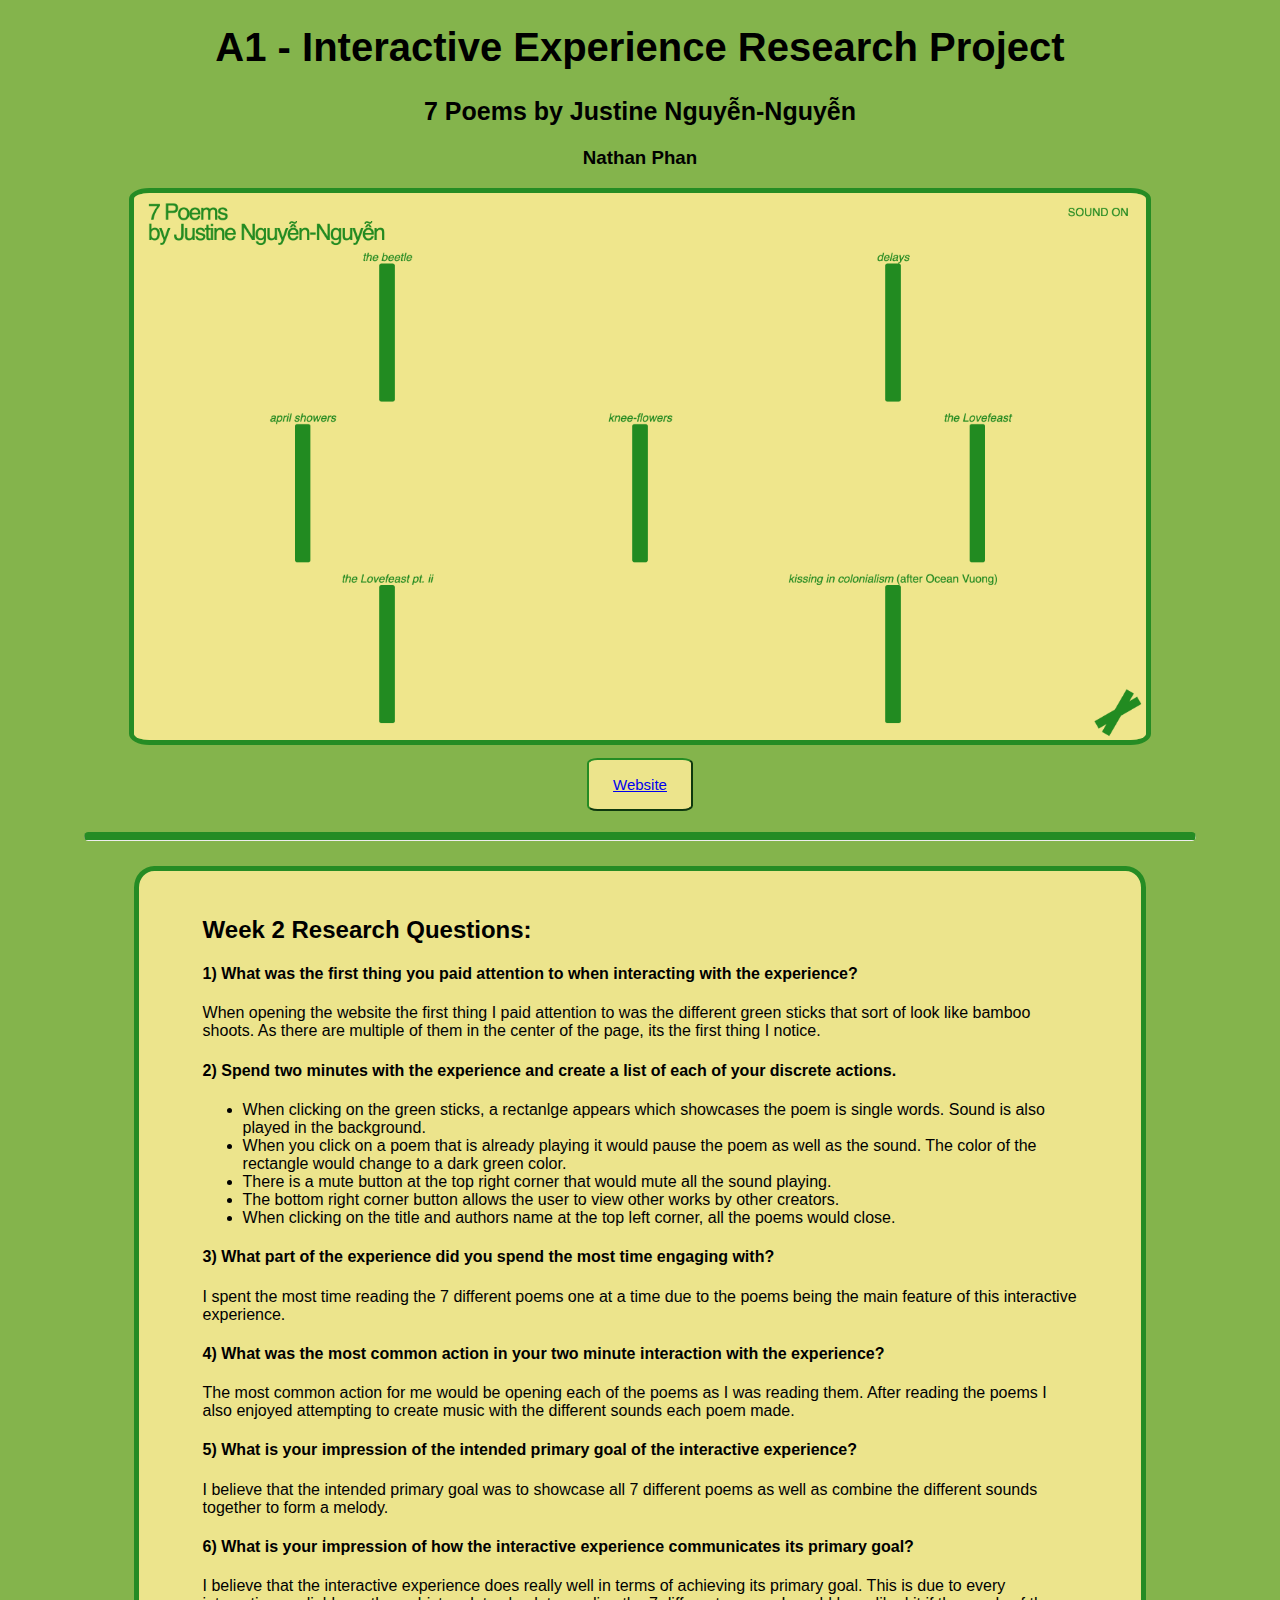
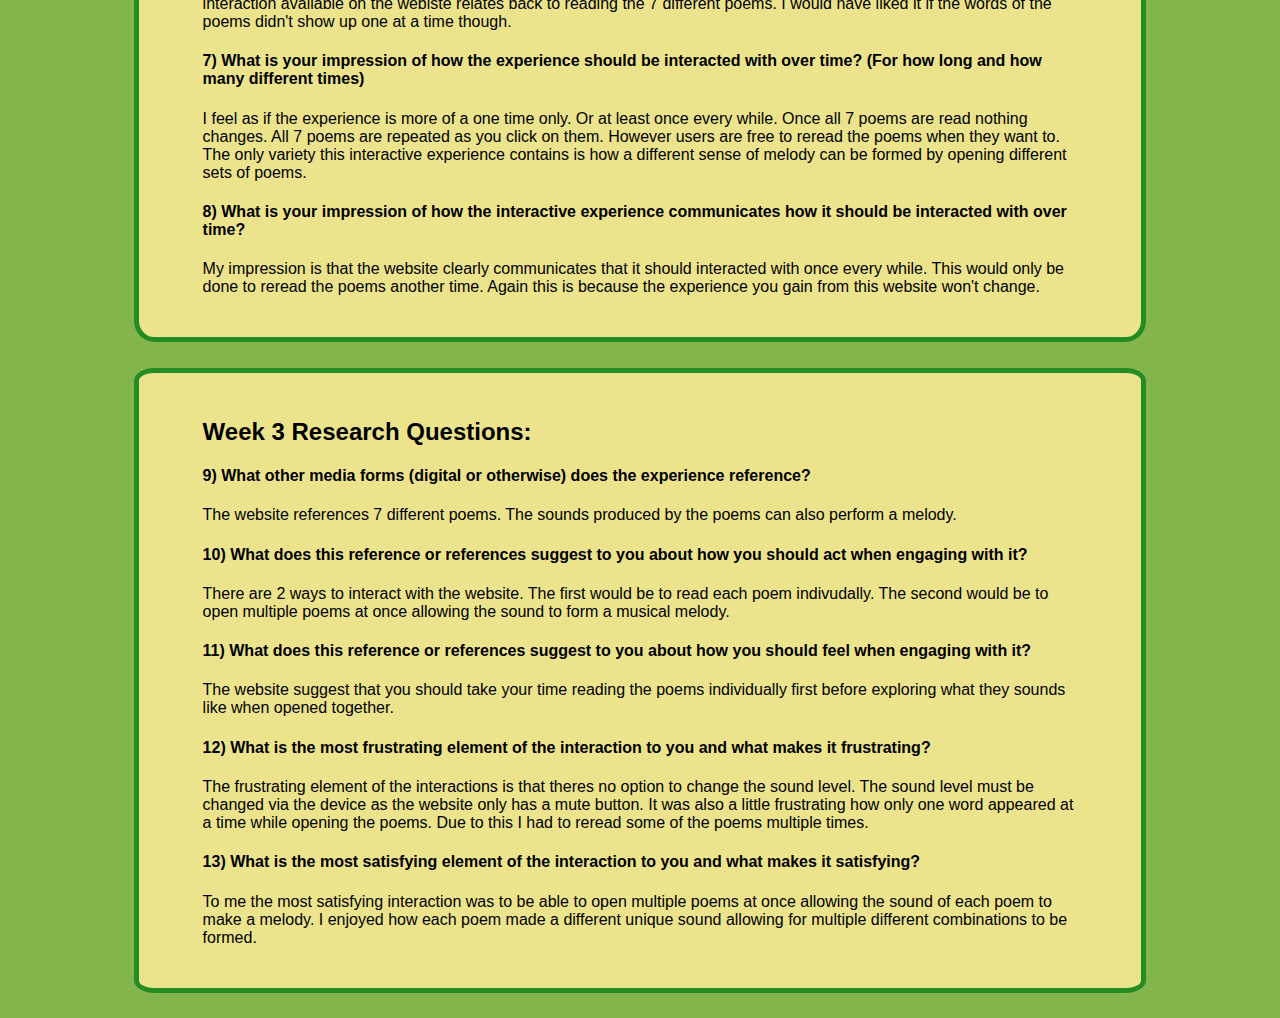
==== commit 9af5e74a: "some more changes" ====
--- a/Interactive Media/a1/index.html
+++ b/Interactive Media/a1/index.html
@@ -28,8 +28,9 @@
             <img src="images/website-screenshot.png">
         </section>
 
-        <p style="text-align: center;"> <a href="https://tdingsun.github.io/justine/">Website </a> </p>
-
+        <section id="button-section">
+        <button><p style="text-align: center;"> <a href="https://tdingsun.github.io/justine/">Website </a> </p></button>
+        </section>
         <hr>
 
         <section class="research-questions">
--- a/Interactive Media/a1/style.css
+++ b/Interactive Media/a1/style.css
@@ -1,5 +1,6 @@
 body {
-    background-color: #AD8B73;
+    background-color: #84b44c;
+    font-family:'Lucida Sans', 'Lucida Sans Regular', 'Lucida Grande', 'Lucida Sans Unicode', Geneva, Verdana, sans-serif
 }
 
 #title-section {
@@ -13,6 +14,10 @@
 
 img {
     width: 80%;
+    border: solid;
+    border-color: #258c24;
+    border-width: 5px;
+    border-radius: 2%;
 }
 
 .research-questions {
@@ -27,13 +32,30 @@
     border-style: solid;
     border-width: 5px;
     border-radius: 2%;
-    border-color: #CEAB93;
-    background-color: #E3CAA5;
+    border-color: #258c24;
+    background-color: #ece48c;
 }
 
 hr {
-    border-top: 8px solid #bbb;
+    color: #258c24;
+    border-top: 8px solid ;
     border-radius: 5px;
     margin-left: 6%;
     margin-right: 6%;
 }
+
+#button-section {
+    display: flex;
+    justify-content: center;
+    align-items: center;
+}
+
+button {
+    font-size: 15px;
+    margin: 1%;
+    padding: 1px 24px;
+    border-color: #258c24;
+    border-width: 2px;
+    border-radius: 10%;
+    background-color: #ece48c;
+}